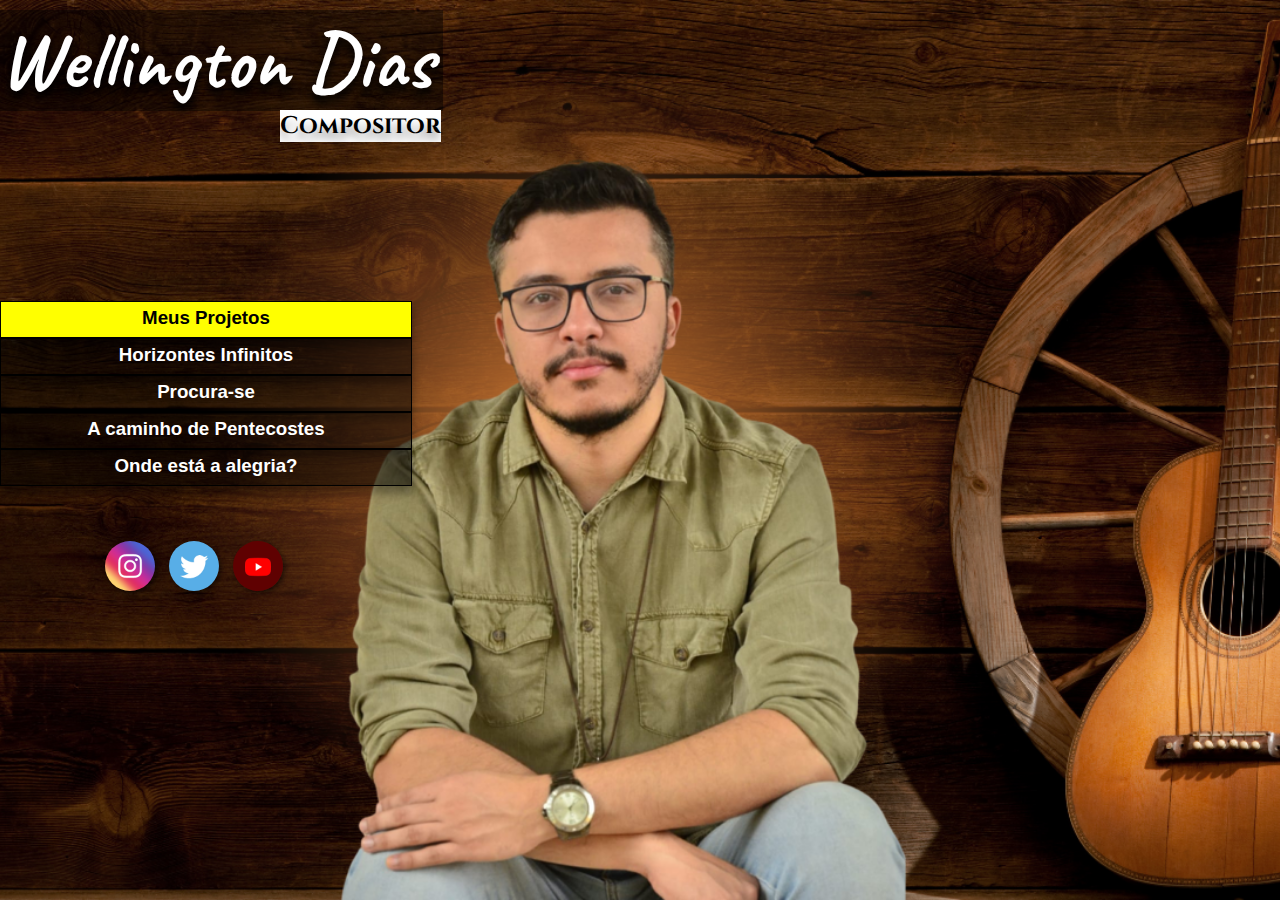
==== index.html @ 1b0effbd "site" ====
<!DOCTYPE html>
<html lang="en">
<head>
    <meta charset="UTF-8">
    <meta http-equiv="X-UA-Compatible" content="IE=edge">
    <meta name="viewport" content="width=device-width, initial-scale=1.0">
    <title>Wellington Dias - Compositor</title>
    
    <style>
        @import url('https://fonts.googleapis.com/css2?family=Caveat:wght@700&display=swap');
        @import url('https://fonts.googleapis.com/css2?family=Cinzel:wght@600&display=swap');

        * {
            margin: 0px;
            padding: 0px;
        }

        html, body {
            height: 100vh;
            width: 100vw;
            background-color: black;
        }

        body {
            background-image: url('imagens/fundo.png');
            background-attachment: fixed;
            background-position: center center;
            background-repeat: no-repeat;
            background-size: cover;
        }

        section#rede-sociais {
            position: relative;
            left: 100px;
            top: 50px;
        }

        section#rede-sociais img {
            width: 50px;
            border-radius: 50%;
            margin: 5px;
            box-shadow: 2px 2px 5px rgba(0, 0, 0, 0.541);
            box-sizing: border-box;
        }

        section#rede-sociais img:hover {
            border: 2px solid rgba(255, 255, 255, 0.473);
            transform: translate(-0px,-3px);
            box-shadow: 5px 5px 10px rgba(0, 0, 0, 0.582);
            transition: transform 0.5s;


        }

        h1 {
            font-family: 'Caveat', cursive;
            color: white;
            font-size: 5em;
            background-color: rgba(0, 0, 0, 0.432);
            display: inline-block;
            padding-right: 10px;
            text-shadow: 0px 7px 9px black;
            margin-top: 10px;
            margin-bottom: 10px;
            
        }

        h2 {
            font-family: 'Cinzel', serif;
            background-color: white;
            text-shadow: 0px 7px 9px rgba(0, 0, 0, 0.411);
            display: inline;
            position: absolute;
            top: 110px;
            left: 280px;
        }
        
        div.menu {
            background-color: rgba(0, 0, 0, 0.514);
            width: 400px;
            height: 25px;
            border: 1px solid black;
            
            padding: 5px;
            box-shadow: 0px 7px 9px rgba(0, 0, 0, 0.349);
        }

        div#titulo {
            margin-top: 180px;
            background-color: yellow;
        }

        h3 {
            text-align: center;
            font-family: Verdana, Geneva, Tahoma, sans-serif;
            color: white;
        }

        h3.cabecalho {
            text-align: center;
            font-family: Verdana, Geneva, Tahoma, sans-serif;
            color: black;
            
        }

        a {
            text-decoration: none;
        }

        a:hover {
            
            color: white;
            font-size: 1.1em;
            text-decoration: dashed;
        }

        footer {
            background-color: black;
            padding: 3px;
        }
        
    </style>
</head>

<body>
    <main>
        <section id="nome">
            <h1> Wellington Dias </h1>
            <h2>Compositor</h2>
        </section>
        
        <div class="menu" id="titulo">
            <h3 class="cabecalho">Meus Projetos</h3>
        </div>
        <div class="menu">
            <a href="pagina1.html">
                <h3>Horizontes Infinitos</h3>
            </a>
        </div>
        <div class="menu">
            <a href="pagina3.html">
                <h3>Procura-se</h3>
            </a>
        </div>
        <div class="menu">
            <a href="pagina4.html">
                <h3>A caminho de Pentecostes</h3>
            </a>
        </div>
        <div class="menu">
            <a href="pagina2.html">
                <h3>Onde está a alegria?</h3>
            </a>
        </div>
        <section id="rede-sociais">
            <a href="#" target="_blank"><img src="imagens/logo-instagram.jpg" alt="youtube"></a>
            <a href="#" target="_blank"><img src="imagens/logo-twitter.jpg" alt="instagram"></a>
            <a href="https://www.youtube.com/@wellingtondias4075"target="_blank"><img src="imagens/logo-youtube.jpg" alt="youtube"></a>
        </section>

        
        
    </main>

    
</body>

</html>
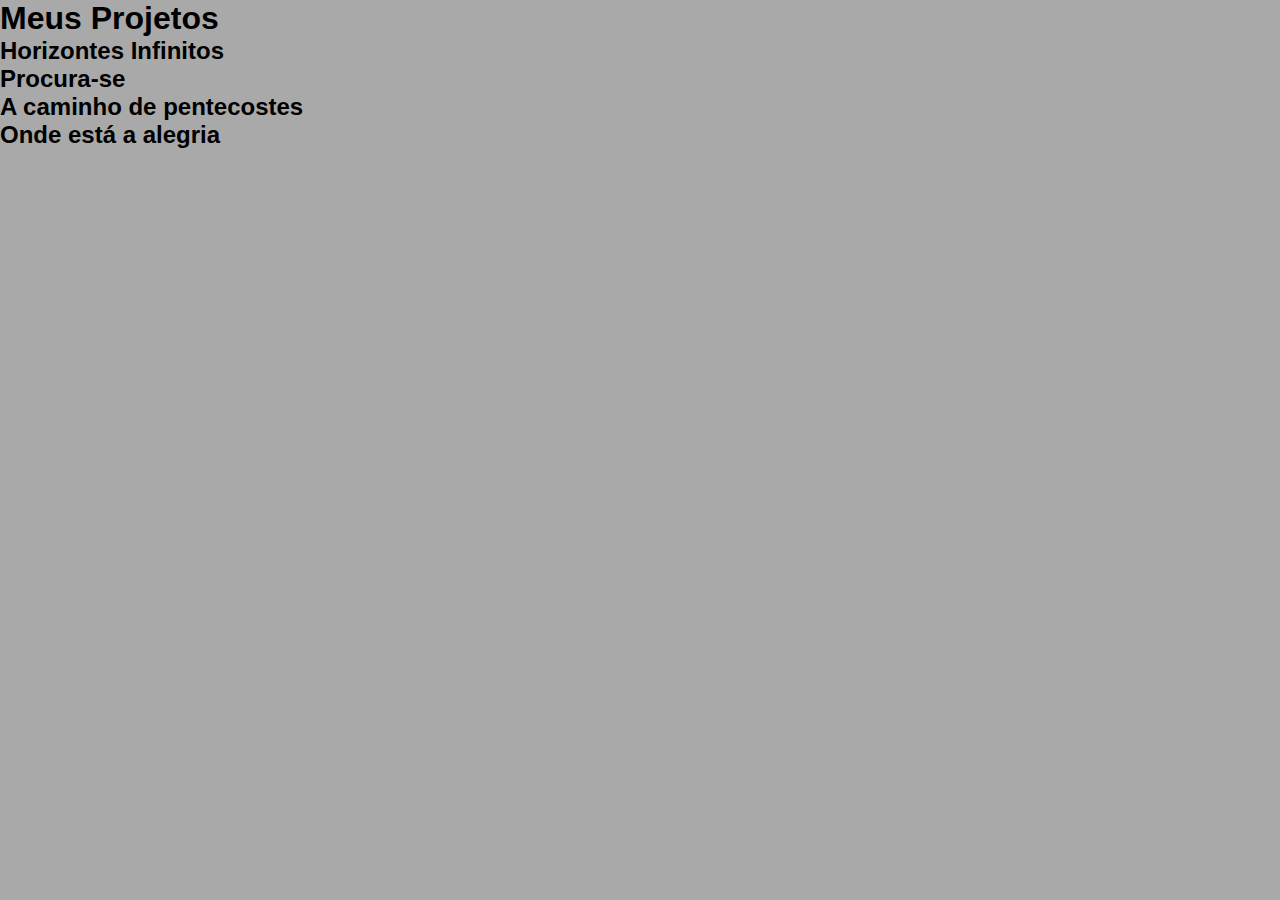
==== commit 27b5e981: "site" ====
--- a/index.html
+++ b/index.html
@@ -4,165 +4,29 @@
     <meta charset="UTF-8">
     <meta http-equiv="X-UA-Compatible" content="IE=edge">
     <meta name="viewport" content="width=device-width, initial-scale=1.0">
+    <link rel="stylesheet" href="estilo/style.css">
     <title>Wellington Dias - Compositor</title>
+</head>
+<body>
+    <section class="menu">
+        <div class="meusProjetos">
+            <h1>Meus Projetos</h1>
+        </div>
+        <div class="projeto">
+            <h2>Horizontes Infinitos</h2>
+        </div>
+        <div class="projeto">
+            <h2>Procura-se</h2>
+        </div>
+        <div class="projeto">
+            <h2>A caminho de pentecostes</h2>
+        </div>
+        <div class="projeto">
+            <h2>Onde está a alegria</h2>
+        </div>
     
-    <style>
-        @import url('https://fonts.googleapis.com/css2?family=Caveat:wght@700&display=swap');
-        @import url('https://fonts.googleapis.com/css2?family=Cinzel:wght@600&display=swap');
-
-        * {
-            margin: 0px;
-            padding: 0px;
-        }
-
-        html, body {
-            height: 100vh;
-            width: 100vw;
-            background-color: black;
-        }
-
-        body {
-            background-image: url('imagens/fundo.png');
-            background-attachment: fixed;
-            background-position: center center;
-            background-repeat: no-repeat;
-            background-size: cover;
-        }
-
-        section#rede-sociais {
-            position: relative;
-            left: 100px;
-            top: 50px;
-        }
-
-        section#rede-sociais img {
-            width: 50px;
-            border-radius: 50%;
-            margin: 5px;
-            box-shadow: 2px 2px 5px rgba(0, 0, 0, 0.541);
-            box-sizing: border-box;
-        }
-
-        section#rede-sociais img:hover {
-            border: 2px solid rgba(255, 255, 255, 0.473);
-            transform: translate(-0px,-3px);
-            box-shadow: 5px 5px 10px rgba(0, 0, 0, 0.582);
-            transition: transform 0.5s;
-
-
-        }
-
-        h1 {
-            font-family: 'Caveat', cursive;
-            color: white;
-            font-size: 5em;
-            background-color: rgba(0, 0, 0, 0.432);
-            display: inline-block;
-            padding-right: 10px;
-            text-shadow: 0px 7px 9px black;
-            margin-top: 10px;
-            margin-bottom: 10px;
-            
-        }
-
-        h2 {
-            font-family: 'Cinzel', serif;
-            background-color: white;
-            text-shadow: 0px 7px 9px rgba(0, 0, 0, 0.411);
-            display: inline;
-            position: absolute;
-            top: 110px;
-            left: 280px;
-        }
-        
-        div.menu {
-            background-color: rgba(0, 0, 0, 0.514);
-            width: 400px;
-            height: 25px;
-            border: 1px solid black;
-            
-            padding: 5px;
-            box-shadow: 0px 7px 9px rgba(0, 0, 0, 0.349);
-        }
-
-        div#titulo {
-            margin-top: 180px;
-            background-color: yellow;
-        }
-
-        h3 {
-            text-align: center;
-            font-family: Verdana, Geneva, Tahoma, sans-serif;
-            color: white;
-        }
-
-        h3.cabecalho {
-            text-align: center;
-            font-family: Verdana, Geneva, Tahoma, sans-serif;
-            color: black;
-            
-        }
-
-        a {
-            text-decoration: none;
-        }
-
-        a:hover {
-            
-            color: white;
-            font-size: 1.1em;
-            text-decoration: dashed;
-        }
-
-        footer {
-            background-color: black;
-            padding: 3px;
-        }
-        
-    </style>
-</head>
-
-<body>
-    <main>
-        <section id="nome">
-            <h1> Wellington Dias </h1>
-            <h2>Compositor</h2>
-        </section>
-        
-        <div class="menu" id="titulo">
-            <h3 class="cabecalho">Meus Projetos</h3>
-        </div>
-        <div class="menu">
-            <a href="pagina1.html">
-                <h3>Horizontes Infinitos</h3>
-            </a>
-        </div>
-        <div class="menu">
-            <a href="pagina3.html">
-                <h3>Procura-se</h3>
-            </a>
-        </div>
-        <div class="menu">
-            <a href="pagina4.html">
-                <h3>A caminho de Pentecostes</h3>
-            </a>
-        </div>
-        <div class="menu">
-            <a href="pagina2.html">
-                <h3>Onde está a alegria?</h3>
-            </a>
-        </div>
-        <section id="rede-sociais">
-            <a href="#" target="_blank"><img src="imagens/logo-instagram.jpg" alt="youtube"></a>
-            <a href="#" target="_blank"><img src="imagens/logo-twitter.jpg" alt="instagram"></a>
-            <a href="https://www.youtube.com/@wellingtondias4075"target="_blank"><img src="imagens/logo-youtube.jpg" alt="youtube"></a>
-        </section>
-
-        
-        
-    </main>
-
+    </section>
+</body>
+</html>
     
-</body>
-
-</html>+    --- a/estilo/style.css
+++ b/estilo/style.css
@@ -0,0 +1,24 @@
+@charset "UTF-08";
+
+@import url('https://fonts.googleapis.com/css2?family=Passion+One&display=swap');
+
+@import url('https://fonts.googleapis.com/css2?family=Sriracha&display=swap');
+
+:root {
+    --fonte1: Verdana, Geneva, Tahoma, sans-serif;
+    --fonte2: 'Passion One', cursive;
+    --fonte3: 'Sriracha', cursive;
+    
+}
+
+* {
+    margin: 0px;
+    padding: 0px;
+}
+
+html, body {
+    min-height: 100vh;
+    background-color: darkgray;
+    font-family: var(--fonte1);
+}
+
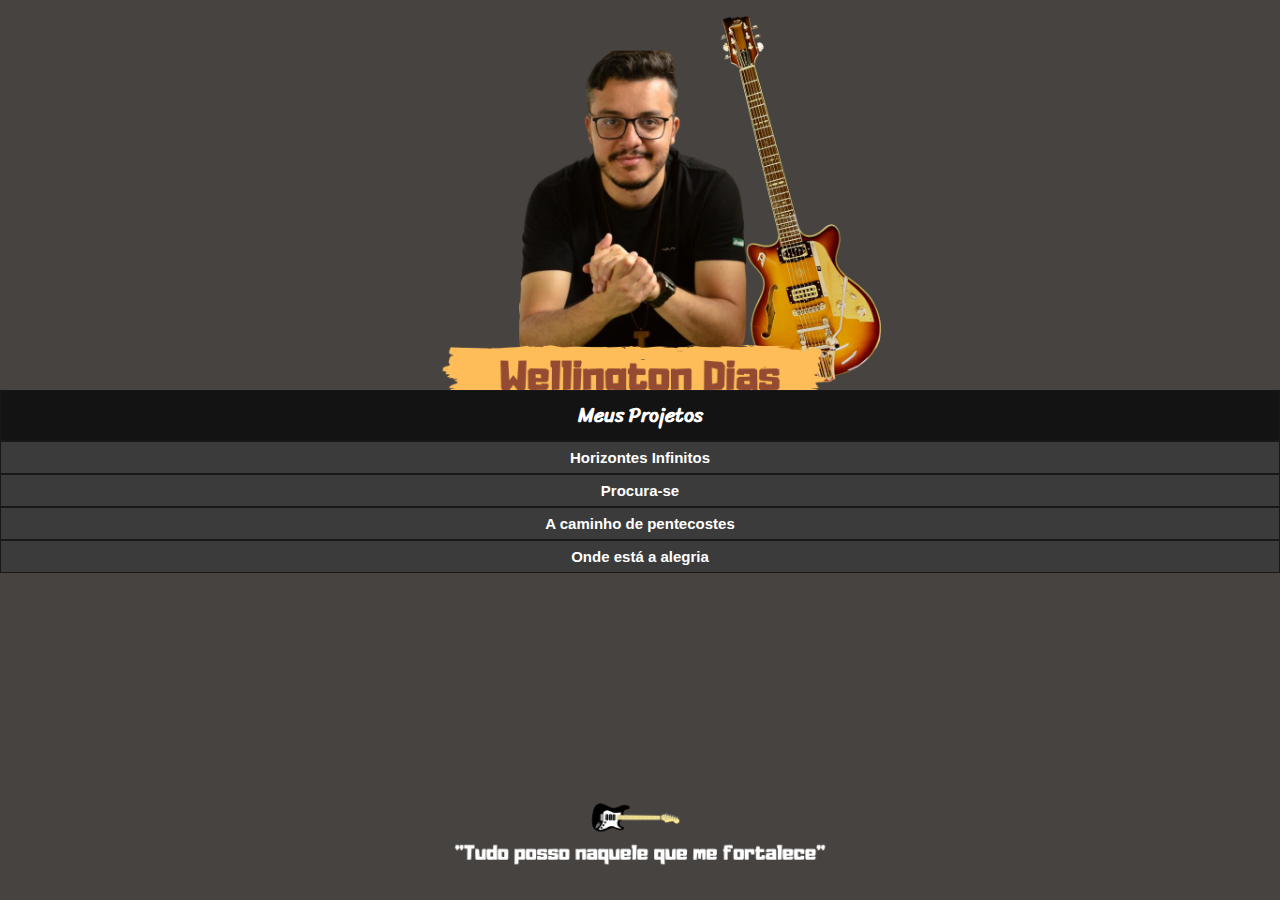
==== commit 8feb0110: "site" ====
--- a/index.html
+++ b/index.html
@@ -9,7 +9,7 @@
 </head>
 <body>
     <section class="menu">
-        <div class="meusProjetos">
+        <div class="projeto" id="meusProjetos">
             <h1>Meus Projetos</h1>
         </div>
         <div class="projeto">
--- a/estilo/style.css
+++ b/estilo/style.css
@@ -18,7 +18,42 @@
 
 html, body {
     min-height: 100vh;
-    background-color: darkgray;
+    background-color: #464341;
     font-family: var(--fonte1);
 }
 
+body {
+    background-image: url(../imagens/Fundo01.png);
+    background-position: top center;
+    background-size: contain;
+    background-repeat: no-repeat
+    ;
+}
+
+section.menu {
+    position: relative;
+    top: 390px;
+    height: 240px;
+    
+
+}
+
+div.projeto {
+    border: 1px solid rgb(24, 24, 24);
+    padding: 7px;
+    background-color: rgb(59, 59, 59);
+    color: white;
+    font-size: 10px;
+    text-align: center;
+}
+
+div#meusProjetos {
+    background-color: rgb(19, 19, 19);
+    
+}
+
+h1 {
+    font-family:var(--fonte3);
+    font-size: 20px;
+}
+
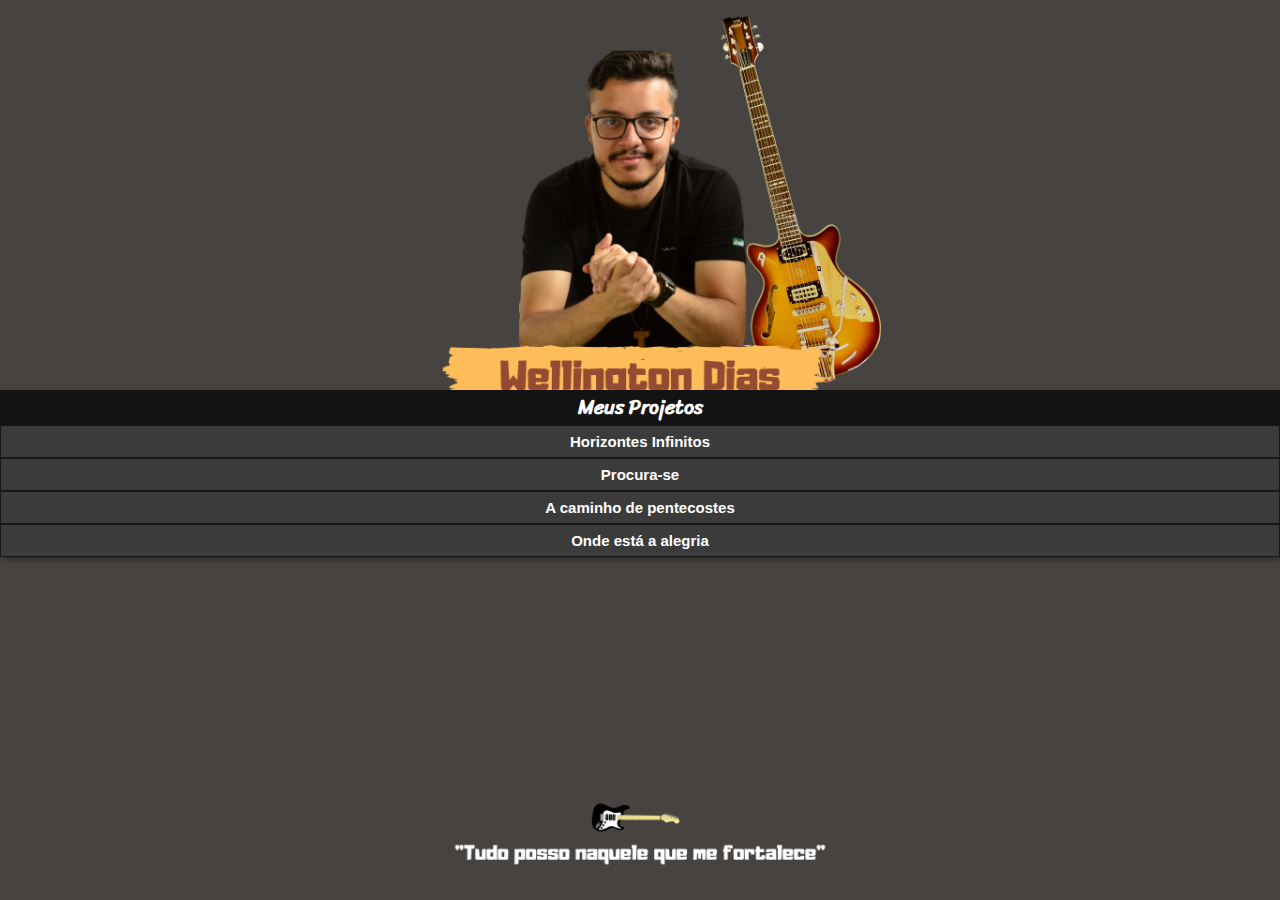
==== commit 44e26cd8: "site" ====
--- a/index.html
+++ b/index.html
@@ -9,20 +9,28 @@
 </head>
 <body>
     <section class="menu">
-        <div class="projeto" id="meusProjetos">
+        <div id="meusProjetos">
             <h1>Meus Projetos</h1>
         </div>
         <div class="projeto">
-            <h2>Horizontes Infinitos</h2>
+            <a href="#">
+                <h2>Horizontes Infinitos</h2>
+            </a>
         </div>
         <div class="projeto">
-            <h2>Procura-se</h2>
+            <a href="#">
+                <h2>Procura-se</h2>
+            </a>
         </div>
         <div class="projeto">
-            <h2>A caminho de pentecostes</h2>
+            <a href="#">
+                <h2>A caminho de pentecostes</h2>
+            </a>
         </div>
         <div class="projeto">
-            <h2>Onde está a alegria</h2>
+            <a href="#">
+                <h2>Onde está a alegria</h2>
+            </a>
         </div>
     
     </section>
--- a/estilo/style.css
+++ b/estilo/style.css
@@ -45,10 +45,26 @@
     color: white;
     font-size: 10px;
     text-align: center;
+    box-shadow: 2px 2px 5px rgba(0, 0, 0, 0.452);
+    
+}
+
+div.projeto a {
+    color: white;
+    text-decoration: none;
+}
+ 
+
+div.projeto:hover {
+    padding: 20px;
+    font-size: 17px;
+    text-shadow: 2px 2px 2px rgba(5, 5, 5, 0.295);
 }
 
 div#meusProjetos {
     background-color: rgb(19, 19, 19);
+    color: white;
+    text-align: center;
     
 }
 
@@ -57,3 +73,8 @@
     font-size: 20px;
 }
 
+h2 {
+    font-family: Arial, Helvetica, sans-serif;
+    
+}
+
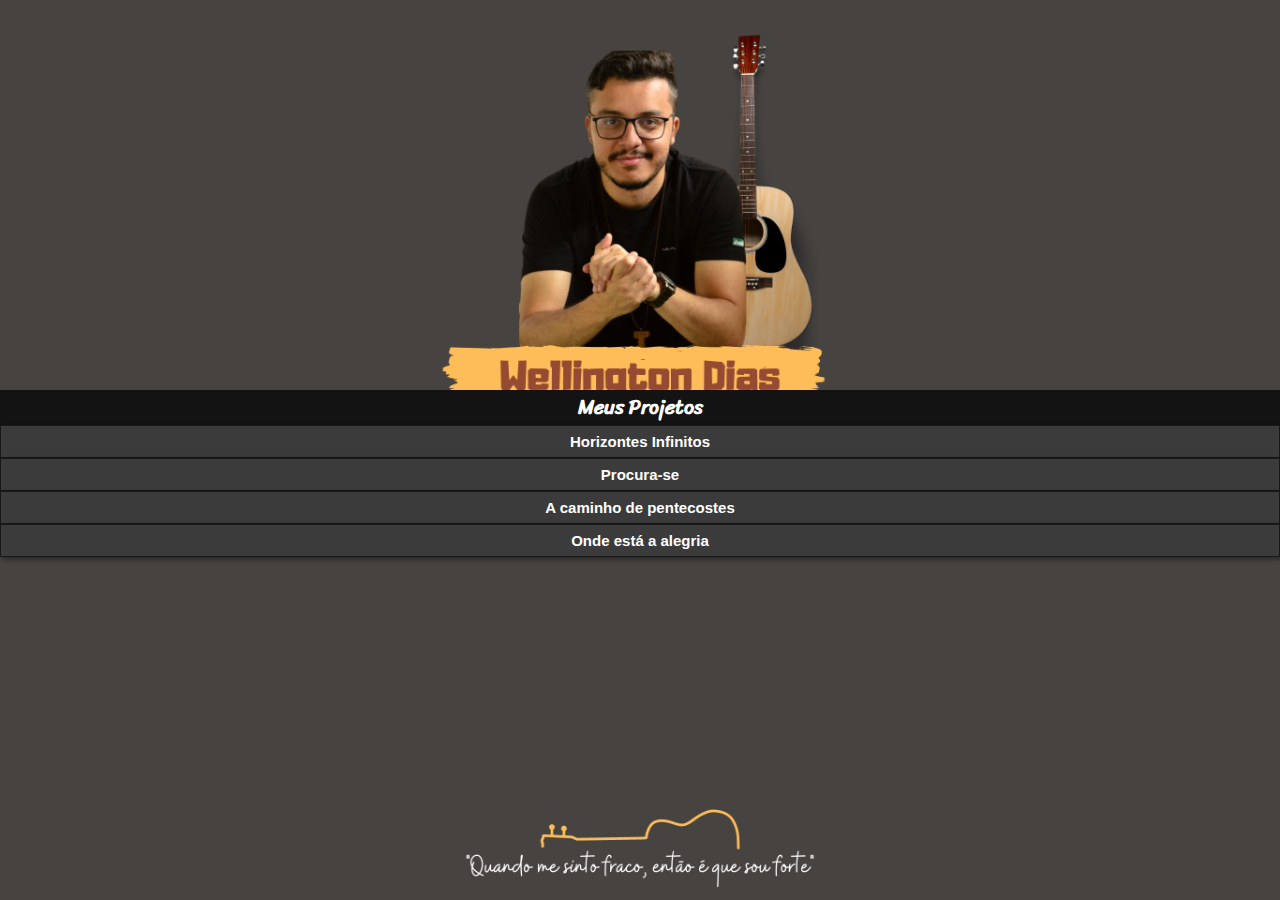
==== commit 942844fb: "site" ====
--- a/index.html
+++ b/index.html
@@ -13,7 +13,7 @@
             <h1>Meus Projetos</h1>
         </div>
         <div class="projeto">
-            <a href="#">
+            <a href="projeto1.html">
                 <h2>Horizontes Infinitos</h2>
             </a>
         </div>
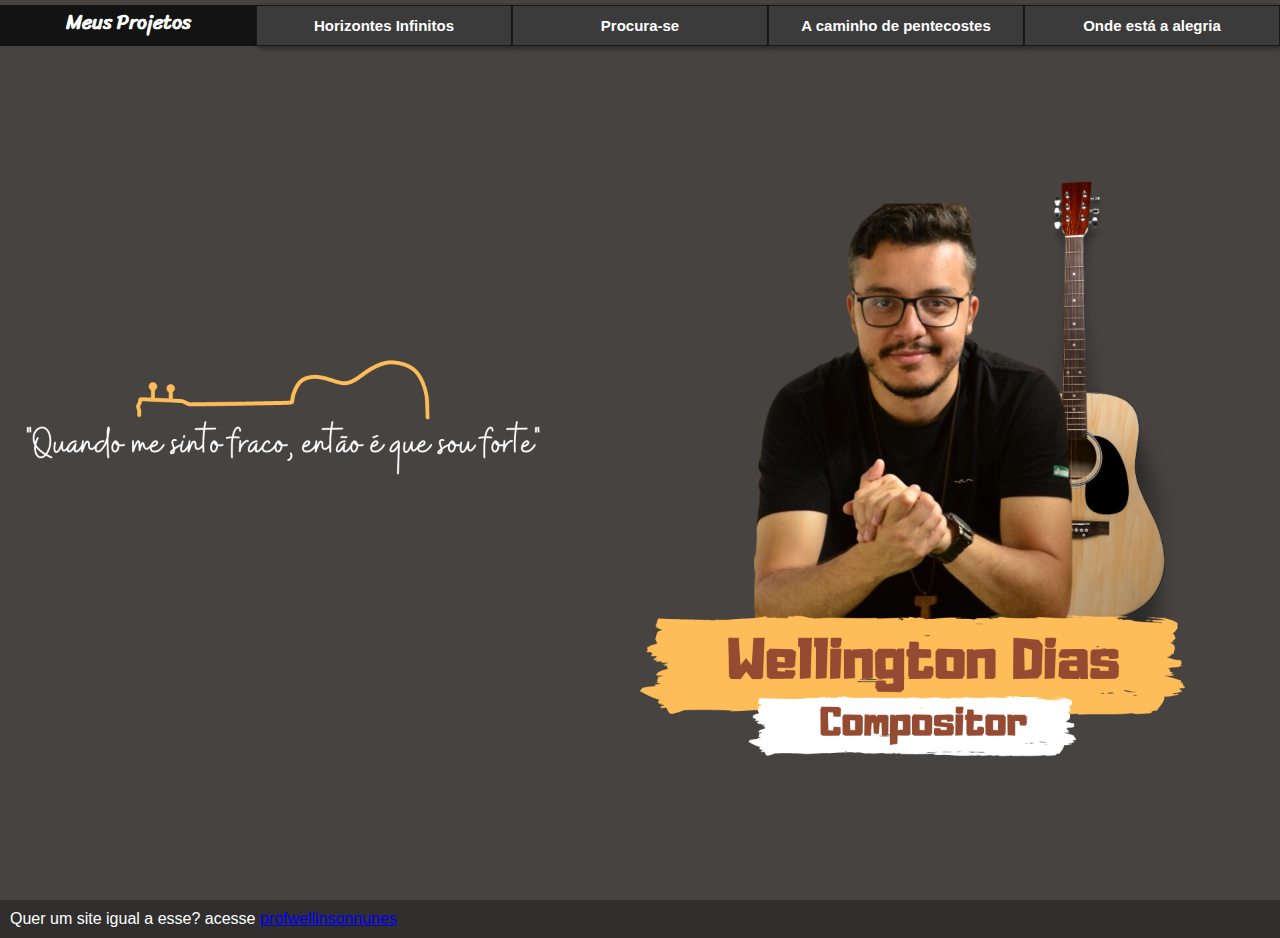
==== commit da7012ab: "site" ====
--- a/index.html
+++ b/index.html
@@ -8,32 +8,37 @@
     <title>Wellington Dias - Compositor</title>
 </head>
 <body>
-    <section class="menu">
-        <div id="meusProjetos">
-            <h1>Meus Projetos</h1>
-        </div>
-        <div class="projeto">
-            <a href="projeto1.html">
-                <h2>Horizontes Infinitos</h2>
-            </a>
-        </div>
-        <div class="projeto">
-            <a href="#">
-                <h2>Procura-se</h2>
-            </a>
-        </div>
-        <div class="projeto">
-            <a href="#">
-                <h2>A caminho de pentecostes</h2>
-            </a>
-        </div>
-        <div class="projeto">
-            <a href="#">
-                <h2>Onde está a alegria</h2>
-            </a>
-        </div>
-    
-    </section>
+    <main>
+        <section class="menu">
+            <div id="meusProjetos">
+                <h1>Meus Projetos</h1>
+            </div>
+            <div class="projeto">
+                <a href="projeto1.html">
+                    <h2>Horizontes Infinitos</h2>
+                </a>
+            </div>
+            <div class="projeto">
+                <a href="#">
+                    <h2>Procura-se</h2>
+                </a>
+            </div>
+            <div class="projeto">
+                <a href="#">
+                    <h2>A caminho de pentecostes</h2>
+                </a>
+            </div>
+            <div class="projeto">
+                <a href="#">
+                    <h2>Onde está a alegria</h2>
+                </a>
+            </div>
+        
+        </section>
+    </main>
+    <footer>
+        <p>Quer um site igual a esse? acesse <a href="#">profwellinsonnunes</a></p>
+    </footer>
 </body>
 </html>
     
--- a/estilo/style.css
+++ b/estilo/style.css
@@ -30,6 +30,11 @@
     ;
 }
 
+main {
+    height: 100vh;
+    width: 100vw;
+}
+
 section.menu {
     position: relative;
     top: 390px;
@@ -40,7 +45,7 @@
 
 div.projeto {
     border: 1px solid rgb(24, 24, 24);
-    padding: 7px;
+    padding: 10px;
     background-color: rgb(59, 59, 59);
     color: white;
     font-size: 10px;
@@ -59,6 +64,7 @@
     padding: 20px;
     font-size: 17px;
     text-shadow: 2px 2px 2px rgba(5, 5, 5, 0.295);
+    transition: 0.5s;
 }
 
 div#meusProjetos {
@@ -75,6 +81,48 @@
 
 h2 {
     font-family: Arial, Helvetica, sans-serif;
+    border: 1px solid transparent; 
+}
+
+footer {
+    background-color: #312f2e;
+    color: white;
+    padding: 10px;
+}
+/* versão mobile */
+@media (min-width:320px) and (max-width:425px) {
+    section.menu {
+        top: 210px;
+    }
+}
+
+/* versão tablet */
+@media (min-width:426px) and (max-width:768px) {
+    section.menu {
+        top: 320px;
+    }
+}
+
+
+@media (min-width:769px) {
+    body {
+        background-image: url(../imagens/fundo01-paisagem.png);
+        background-position: center center;
+        background-size: contain;
+        background-repeat: no-repeat
+    }
+
+    section.menu {
+        top: 5px;
+        height: 40px;
+        display: grid;
+        grid-template-columns: 20% 20% 20% 20% 20%;
+
+    }
+
+    div.projeto:hover {
+        padding: 2px;
+    }
+
     
 }
-
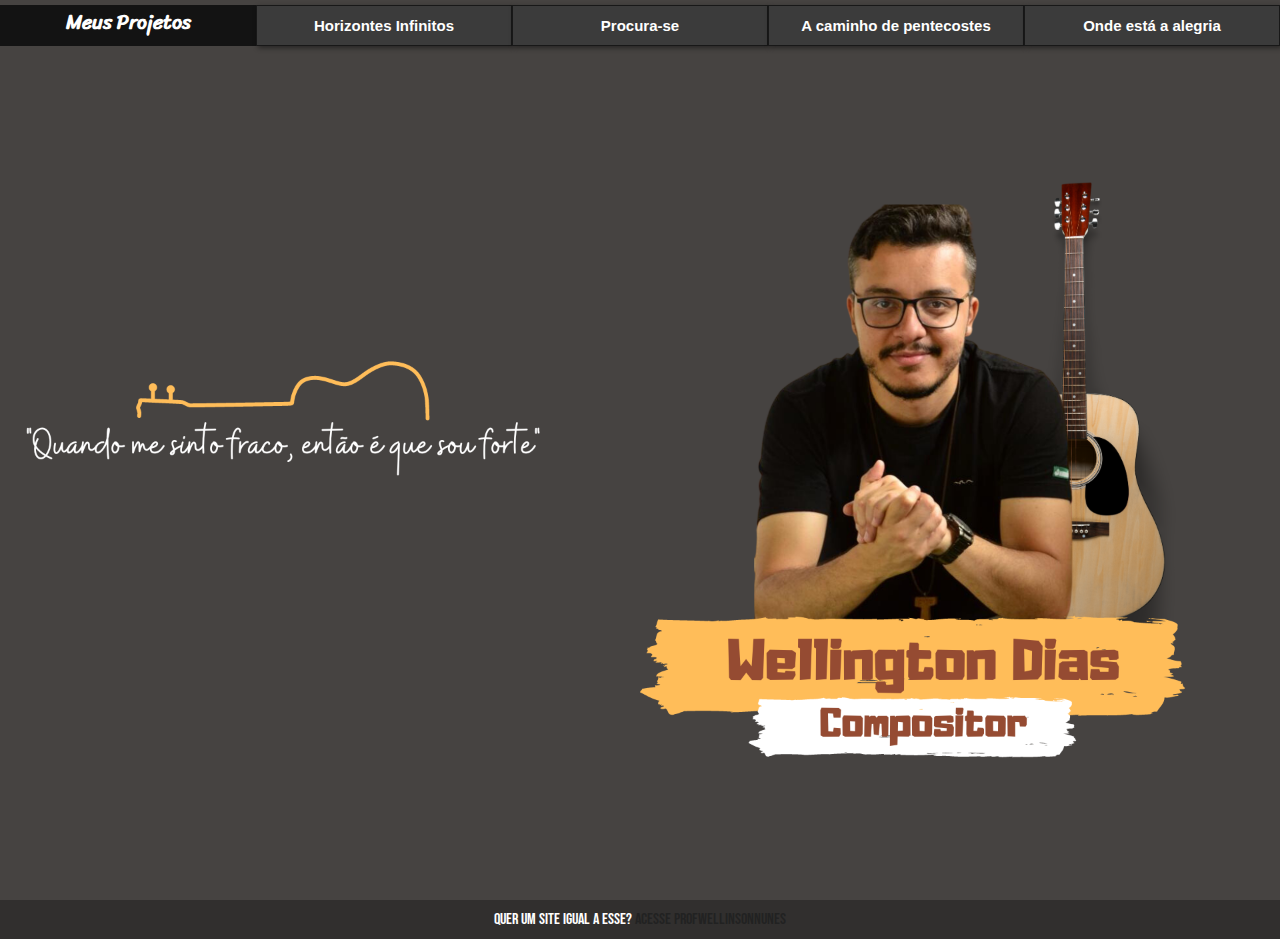
==== commit e1fcb7ea: "site" ====
--- a/index.html
+++ b/index.html
@@ -37,7 +37,7 @@
         </section>
     </main>
     <footer>
-        <p>Quer um site igual a esse? acesse <a href="#">profwellinsonnunes</a></p>
+        <p>Quer um site igual a esse? <a href="#">acesse profwellinsonnunes</a></p>
     </footer>
 </body>
 </html>
--- a/estilo/style.css
+++ b/estilo/style.css
@@ -4,10 +4,13 @@
 
 @import url('https://fonts.googleapis.com/css2?family=Sriracha&display=swap');
 
+@import url('https://fonts.googleapis.com/css2?family=Bebas+Neue&display=swap');
+
 :root {
     --fonte1: Verdana, Geneva, Tahoma, sans-serif;
     --fonte2: 'Passion One', cursive;
     --fonte3: 'Sriracha', cursive;
+    --fonte4: 'Bebas Neue', sans-serif;
     
 }
 
@@ -88,7 +91,18 @@
     background-color: #312f2e;
     color: white;
     padding: 10px;
+    text-align: center;
 }
+
+footer p {
+    font-family: var(--fonte4);
+}
+
+footer a {
+    color: rgb(34, 34, 34);
+    text-decoration: none;
+}
+
 /* versão mobile */
 @media (min-width:320px) and (max-width:425px) {
     section.menu {
